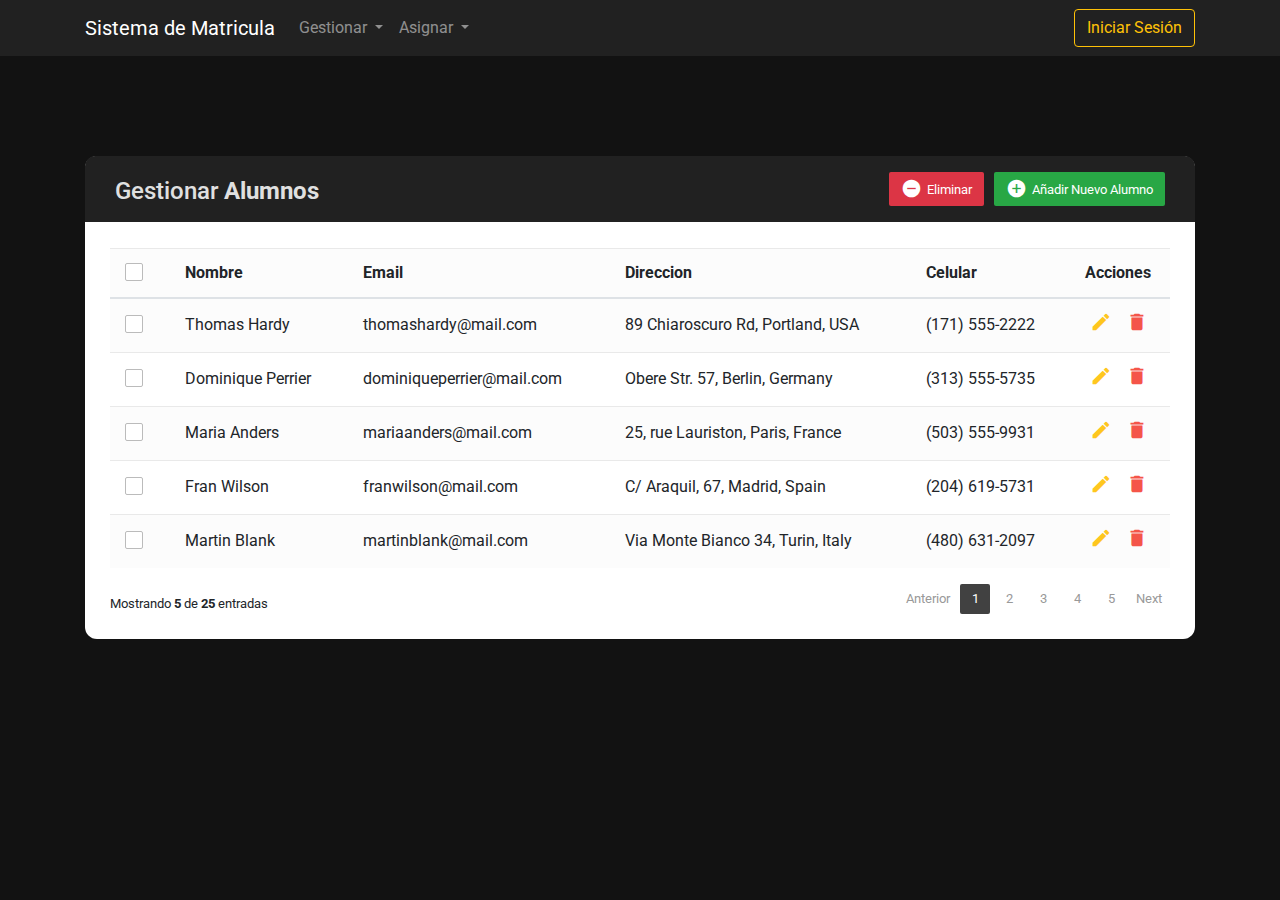
==== index.html @ 0264d9f3 "First commit" ====
<!DOCTYPE html>
<html lang="en">

<head>
    <meta charset="utf-8">
    <meta name="viewport" content="width=device-width, initial-scale=1, shrink-to-fit=no">
    <title>Matricula</title>
    <link rel="stylesheet" href="https://fonts.googleapis.com/css?family=Roboto|Varela+Round">
    <link rel="stylesheet" href="https://fonts.googleapis.com/icon?family=Material+Icons">
    <link rel="stylesheet" href="css/main.css">
    <link rel="stylesheet" href="css/bootstrap.css">
    <link rel="stylesheet" href="https://maxcdn.bootstrapcdn.com/font-awesome/4.7.0/css/font-awesome.min.css">

</head>

<body>

    <header>

        <nav class="navbar navbar-expand-lg navbar-dark dark">
            <div class="container">
                <a class="navbar-brand" href="#">Sistema de Matricula</a>
                <button class="navbar-toggler" type="button" data-toggle="collapse"
                    data-target="#navbarSupportedContent" aria-controls="navbarSupportedContent" aria-expanded="false"
                    aria-label="Toggle navigation">
                    <span class="navbar-toggler-icon"></span>
                </button>

                <div class="collapse navbar-collapse" id="navbarSupportedContent">
                    <ul class="navbar-nav mr-auto">
                        <li class="nav-item dropdown">
                            <a class="nav-link dropdown-toggle" href="#" id="navbarDropdown" role="button"
                                data-toggle="dropdown" aria-haspopup="true" aria-expanded="false">
                                Gestionar
                            </a>
                            <div class="dropdown-menu" aria-labelledby="navbarDropdown">
                                <a class="dropdown-item" href="#">Alumnos</a>
                                <div class="dropdown-divider"></div>
                                <a class="dropdown-item" href="#">Profesores</a>
                                <div class="dropdown-divider"></div>
                                <a class="dropdown-item" href="#">Secciones</a>
                                <div class="dropdown-divider"></div>
                                <a class="dropdown-item" href="#">Cursos</a>
                            </div>
                        </li>
                        <li class="nav-item dropdown">
                            <a class="nav-link dropdown-toggle" href="#" id="navbarDropdown" role="button"
                                data-toggle="dropdown" aria-haspopup="true" aria-expanded="false">
                                Asignar
                            </a>
                            <div class="dropdown-menu" aria-labelledby="navbarDropdown">
                                <a class="dropdown-item" href="#">Alumnos a Secciones</a>
                                <div class="dropdown-divider"></div>
                                <a class="dropdown-item" href="#">Profesores a Secciones</a>
                                <div class="dropdown-divider"></div>
                                <a class="dropdown-item" href="#">Seccione a Cursos</a>
                            </div>
                        </li>

                    </ul>
                    <form class="form-inline my-2 my-lg-0">
                        <button class="btn btn-outline-warning my-2 my-sm-0" type="submit">Iniciar Sesión</button>
                    </form>
                </div>
            </div>

        </nav>
    </header>


    <div class="container-xl">
        <div class="table-responsive">
            <div class="table-wrapper">
                <div class="table-title">
                    <div class="row">
                        <div class="col-sm-6">
                            <h2>Gestionar <b>Alumnos</b></h2>
                        </div>
                        <div class="col-sm-6">
                            <a href="#addStudentModal" class="btn btn-success" data-toggle="modal"><i
                                    class="material-icons">&#xE147;</i> <span>Añadir Nuevo Alumno</span></a>
                            <a href="#deleteStudentModal" class="btn btn-danger" data-toggle="modal"><i
                                    class="material-icons">&#xE15C;</i> <span>Eliminar</span></a>
                        </div>
                    </div>
                </div>
                <table class="table table-striped table-hover ">
                    <thead>
                        <table class="table table-striped table-hover">
                            <tr>
                                <th>
                                    <span class="custom-checkbox">
                                        <input type="checkbox" id="selectAll">
                                        <label for="selectAll"></label>
                                    </span>
                                </th>
                                <th>Nombre</th>
                                <th>Email</th>
                                <th>Direccion</th>
                                <th>Celular</th>
                                <th>Acciones</th>
                            </tr>
                    </thead>
                    <tbody>
                        <tr>
                            <td>
                                <span class="custom-checkbox">
                                    <input type="checkbox" id="checkbox1" name="options[]" value="1">
                                    <label for="checkbox1"></label>
                                </span>
                            </td>
                            <td>Thomas Hardy</td>
                            <td>thomashardy@mail.com</td>
                            <td>89 Chiaroscuro Rd, Portland, USA</td>
                            <td>(171) 555-2222</td>
                            <td>
                                <a href="#editStudentModal" class="edit" data-toggle="modal"><i class="material-icons"
                                        data-toggle="tooltip" title="Edit">&#xE254;</i></a>
                                <a href="#deleteStudentModal" class="delete" data-toggle="modal"><i
                                        class="material-icons" data-toggle="tooltip" title="Delete">&#xE872;</i></a>
                            </td>
                        </tr>
                        <tr>
                            <td>
                                <span class="custom-checkbox">
                                    <input type="checkbox" id="checkbox2" name="options[]" value="1">
                                    <label for="checkbox2"></label>
                                </span>
                            </td>
                            <td>Dominique Perrier</td>
                            <td>dominiqueperrier@mail.com</td>
                            <td>Obere Str. 57, Berlin, Germany</td>
                            <td>(313) 555-5735</td>
                            <td>
                                <a href="#editStudentModal" class="edit" data-toggle="modal"><i class="material-icons"
                                        data-toggle="tooltip" title="Edit">&#xE254;</i></a>
                                <a href="#deleteStudentModal" class="delete" data-toggle="modal"><i
                                        class="material-icons" data-toggle="tooltip" title="Delete">&#xE872;</i></a>
                            </td>
                        </tr>
                        <tr>
                            <td>
                                <span class="custom-checkbox">
                                    <input type="checkbox" id="checkbox3" name="options[]" value="1">
                                    <label for="checkbox3"></label>
                                </span>
                            </td>
                            <td>Maria Anders</td>
                            <td>mariaanders@mail.com</td>
                            <td>25, rue Lauriston, Paris, France</td>
                            <td>(503) 555-9931</td>
                            <td>
                                <a href="#editStudentModal" class="edit" data-toggle="modal"><i class="material-icons"
                                        data-toggle="tooltip" title="Edit">&#xE254;</i></a>
                                <a href="#deleteStudentModal" class="delete" data-toggle="modal"><i
                                        class="material-icons" data-toggle="tooltip" title="Delete">&#xE872;</i></a>
                            </td>
                        </tr>
                        <tr>
                            <td>
                                <span class="custom-checkbox">
                                    <input type="checkbox" id="checkbox4" name="options[]" value="1">
                                    <label for="checkbox4"></label>
                                </span>
                            </td>
                            <td>Fran Wilson</td>
                            <td>franwilson@mail.com</td>
                            <td>C/ Araquil, 67, Madrid, Spain</td>
                            <td>(204) 619-5731</td>
                            <td>
                                <a href="#editStudentModal" class="edit" data-toggle="modal"><i class="material-icons"
                                        data-toggle="tooltip" title="Edit">&#xE254;</i></a>
                                <a href="#deleteStudentModal" class="delete" data-toggle="modal"><i
                                        class="material-icons" data-toggle="tooltip" title="Delete">&#xE872;</i></a>
                            </td>
                        </tr>
                        <tr>
                            <td>
                                <span class="custom-checkbox">
                                    <input type="checkbox" id="checkbox5" name="options[]" value="1">
                                    <label for="checkbox5"></label>
                                </span>
                            </td>
                            <td>Martin Blank</td>
                            <td>martinblank@mail.com</td>
                            <td>Via Monte Bianco 34, Turin, Italy</td>
                            <td>(480) 631-2097</td>
                            <td>
                                <a href="#editStudentModal" class="edit" data-toggle="modal"><i class="material-icons"
                                        data-toggle="tooltip" title="Edit">&#xE254;</i></a>
                                <a href="#deleteStudentModal" class="delete" data-toggle="modal"><i
                                        class="material-icons" data-toggle="tooltip" title="Delete">&#xE872;</i></a>
                            </td>
                        </tr>
                    </tbody>
                </table>
                <div class="clearfix">
                    <div class="hint-text">Mostrando <b>5</b> de <b>25</b> entradas</div>
                    <ul class="pagination">
                        <li class="page-item disabled"><a href="#">Anterior</a></li>
                        <li class="page-item active"><a href="#" class="page-link">1</a></li>
                        <li class="page-item"><a href="#" class="page-link">2</a></li>
                        <li class="page-item"><a href="#" class="page-link">3</a></li>
                        <li class="page-item"><a href="#" class="page-link">4</a></li>
                        <li class="page-item"><a href="#" class="page-link">5</a></li>
                        <li class="page-item"><a href="#" class="page-link">Next</a></li>
                    </ul>
                </div>
            </div>
        </div>
    </div>
    <!-- Add Modal HTML -->
    <div id="addStudentModal" class="modal fade">
        <div class="modal-dialog">
            <div class="modal-content">
                <form>
                    <div class="modal-header">
                        <h4 class="modal-title">Añadir Alumno</h4>
                        <button type="button" class="close" data-dismiss="modal" aria-hidden="true">&times;</button>
                    </div>
                    <div class="modal-body">
                        <div class="form-group">
                            <label>Nombre</label>
                            <input type="text" class="form-control" required>
                        </div>
                        <div class="form-group">
                            <label>Email</label>
                            <input type="email" class="form-control" required>
                        </div>
                        <div class="form-group">
                            <label>Direccion</label>
                            <textarea class="form-control" required></textarea>
                        </div>
                        <div class="form-group">
                            <label>Celular</label>
                            <input type="text" class="form-control" required>
                        </div>
                    </div>
                    <div class="modal-footer">
                        <input type="button" class="btn btn-default" data-dismiss="modal" value="Cancel">
                        <input type="submit" class="btn btn-success" value="Add">
                    </div>
                </form>
            </div>
        </div>
    </div>
    <!-- Edit Modal HTML -->
    <div id="editStudentModal" class="modal fade">
        <div class="modal-dialog">
            <div class="modal-content">
                <form>
                    <div class="modal-header">
                        <h4 class="modal-title">Editar Alumno</h4>
                        <button type="button" class="close" data-dismiss="modal" aria-hidden="true">&times;</button>
                    </div>
                    <div class="modal-body">
                        <div class="form-group">
                            <label>Nombre</label>
                            <input type="text" class="form-control" required>
                        </div>
                        <div class="form-group">
                            <label>Email</label>
                            <input type="email" class="form-control" required>
                        </div>
                        <div class="form-group">
                            <label>Direccion</label>
                            <textarea class="form-control" required></textarea>
                        </div>
                        <div class="form-group">
                            <label>Celular</label>
                            <input type="text" class="form-control" required>
                        </div>
                    </div>
                    <div class="modal-footer">
                        <input type="button" class="btn btn-default" data-dismiss="modal" value="Cancel">
                        <input type="submit" class="btn btn-info" value="Save">
                    </div>
                </form>
            </div>
        </div>
    </div>
    <!-- Delete Modal HTML -->
    <div id="deleteStudentModal" class="modal fade">
        <div class="modal-dialog">
            <div class="modal-content">
                <form>
                    <div class="modal-header">
                        <h4 class="modal-title">Eliminar Alumno</h4>
                        <button type="button" class="close" data-dismiss="modal" aria-hidden="true">&times;</button>
                    </div>
                    <div class="modal-body">
                        <p>¿Estas seguro que quieres Eliminar estos datos?</p>
                        <p class="text-warning"><small>Esta acción no se puede deshacer.</small></p>
                    </div>
                    <div class="modal-footer">
                        <input type="button" class="btn btn-default" data-dismiss="modal" value="Cancel">
                        <input type="submit" class="btn btn-danger" value="Delete">
                    </div>
                </form>
            </div>
        </div>
    </div>


    <script src="/js/jQuery.js"></script>
    <script src="/js/Popper.js"></script>
    <script src="/js/bootstrap.js"></script>
</body>

</html>
---- css/main.css ----
body {
  background-color: #121212 !important;
}

label {
  margin: auto !important;
}

.table-responsive {
  margin: 100px 0;
}

.table-wrapper {
  background-color: #fff;
  padding: 20px 25px;
  min-width: 1000px;
  border-radius: 12px;
}

.table-title {
  padding-bottom: 15px;
  color: #e0e0e0;
  padding: 16px 30px;
  min-width: 100%;
  margin: -20px -25px 10px;
  background: #212121;
  border-top-left-radius: 10px;
  border-top-right-radius: 10px;
}

.table-title h2 {
  margin: 5px 0 0;
  font-size: 24px;
}

.table-title .btn-group {
  float: right;
}

.table-title .btn {
  color: #fff;
  float: right;
  font-size: 13px;
  border: none;
  min-width: 50px;
  border-radius: 2px;
  border: none;
  outline: none !important;
  margin-left: 10px;
}

.table-title .btn i {
  float: left;
  font-size: 21px;
  margin-right: 5px;
}

.table-title .btn span {
  float: left;
  margin-top: 2px;
}

table.table tr th,
table.table tr td {
  border-color: #e9e9e9;
  padding: 12px 15px;
  vertical-align: middle;
}

table.table tr th:first-child {
  width: 60px;
}

table.table tr th:last-child {
  width: 100px;
}

table.table-striped tbody tr:nth-of-type(odd) {
  background-color: #fcfcfc;
}

table.table-striped.table-hover tbody tr:hover {
  background: #f5f5f5;
}

table.table th i {
  font-size: 13px;
  margin: 0 5px;
  cursor: pointer;
}

table.table td:last-child i {
  opacity: 0.9;
  font-size: 22px;
  margin: 0 5px;
}

table.table td a {
  font-weight: bold;
  color: #566787;
  display: inline-block;
  text-decoration: none;
  outline: none !important;
}

table.table td a:hover {
  color: #2196f3;
}

table.table td a.edit {
  color: #ffc107;
}

table.table td a.delete {
  color: #f44336;
}

table.table td i {
  font-size: 19px;
}

table.table .avatar {
  border-radius: 50%;
  vertical-align: middle;
  margin-right: 10px;
}

.pagination {
  float: right;
  margin: 0 0 5px;
}

.pagination li a {
  border: none;
  font-size: 13px;
  min-width: 30px;
  min-height: 30px;
  color: #999;
  margin: 0 2px;
  line-height: 30px;
  border-radius: 2px !important;
  text-align: center;
  padding: 0 6px;
}

.pagination li a:hover {
  color: #666;
}

.pagination li.active a,
.pagination li.active a.page-link {
  background: rgba(18, 18, 18, 0.8);
}

.pagination li.active a:hover {
  background: rgba(18, 18, 18, 0.9);
}

.pagination li.disabled i {
  color: #ccc;
}

.pagination li i {
  font-size: 16px;
  padding-top: 6px;
}

.hint-text {
  float: left;
  margin-top: 10px;
  font-size: 13px;
}

/* Custom checkbox */

.custom-checkbox {
  position: relative;
}

.custom-checkbox input[type="checkbox"] {
  opacity: 0;
  position: absolute;
  margin: 5px 0 0 3px;
  z-index: 9;
}

.custom-checkbox label:before {
  width: 18px;
  height: 18px;
}

.custom-checkbox label:before {
  content: "";
  margin-right: 10px;
  display: inline-block;
  vertical-align: text-top;
  background: white;
  border: 1px solid #bbb;
  border-radius: 2px;
  box-sizing: border-box;
  z-index: 2;
}

.custom-checkbox input[type="checkbox"]:checked + label:after {
  content: "";
  position: absolute;
  left: 6px;
  top: 3px;
  width: 6px;
  height: 11px;
  border: solid #000;
  border-width: 0 3px 3px 0;
  transform: inherit;
  z-index: 3;
  transform: rotateZ(45deg);
}

.custom-checkbox input[type="checkbox"]:checked + label:before {
  border-color: #03a9f4;
  background: #03a9f4;
}

.custom-checkbox input[type="checkbox"]:checked + label:after {
  border-color: #fff;
}

.custom-checkbox input[type="checkbox"]:disabled + label:before {
  color: #b8b8b8;
  cursor: auto;
  box-shadow: none;
  background: #ddd;
}

/* Modal styles */

.modal .modal-dialog {
  max-width: 400px;
}

.modal .modal-header,
.modal .modal-body,
.modal .modal-footer {
  padding: 20px 30px;
}

.modal .modal-content {
  border-radius: 3px;
  font-size: 14px;
}

.modal .modal-footer {
  background: #ecf0f1;
  border-radius: 0 0 3px 3px;
}

.modal .modal-title {
  display: inline-block;
}

.modal .form-control {
  border-radius: 2px;
  box-shadow: none;
  border-color: #dddddd;
}

.modal textarea.form-control {
  resize: vertical;
}

.modal .btn {
  border-radius: 2px;
  min-width: 100px;
}

.modal form label {
  font-weight: normal;
}
.dark {
  background-color: #212121 !important;
}

.darker {
  background-color: #121212 !important;
}
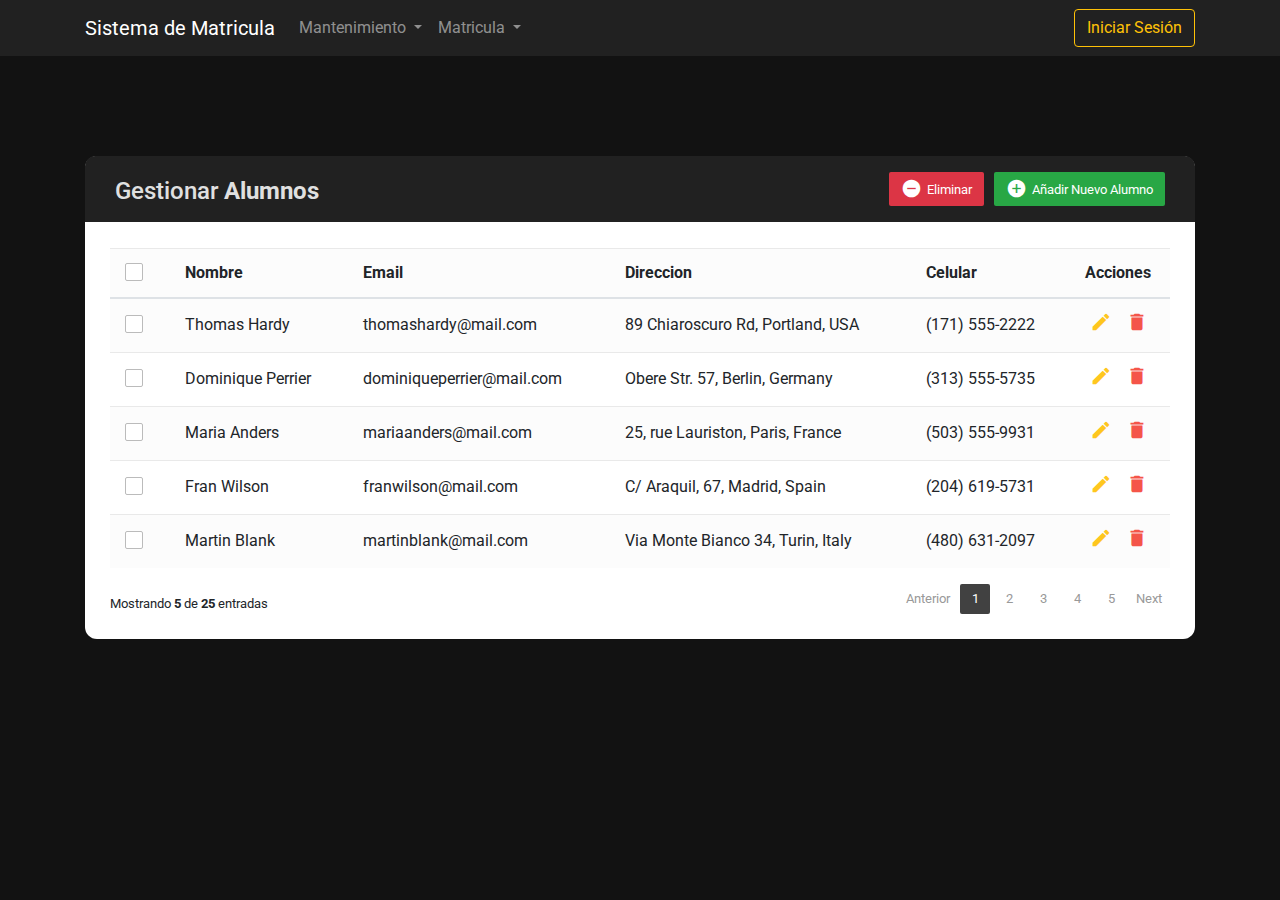
==== commit 03e34626: "Varios cambios" ====
--- a/index.html
+++ b/index.html
@@ -31,9 +31,9 @@
                         <li class="nav-item dropdown">
                             <a class="nav-link dropdown-toggle" href="#" id="navbarDropdown" role="button"
                                 data-toggle="dropdown" aria-haspopup="true" aria-expanded="false">
-                                Gestionar
+                                Mantenimiento
                             </a>
-                            <div class="dropdown-menu" aria-labelledby="navbarDropdown">
+                            <div class="dropdown-menu " aria-labelledby="navbarDropdown">
                                 <a class="dropdown-item" href="#">Alumnos</a>
                                 <div class="dropdown-divider"></div>
                                 <a class="dropdown-item" href="#">Profesores</a>
@@ -46,14 +46,12 @@
                         <li class="nav-item dropdown">
                             <a class="nav-link dropdown-toggle" href="#" id="navbarDropdown" role="button"
                                 data-toggle="dropdown" aria-haspopup="true" aria-expanded="false">
-                                Asignar
+                                Matricula
                             </a>
                             <div class="dropdown-menu" aria-labelledby="navbarDropdown">
-                                <a class="dropdown-item" href="#">Alumnos a Secciones</a>
+                                <a class="dropdown-item" href="#">Secciones Disponibles</a>
                                 <div class="dropdown-divider"></div>
-                                <a class="dropdown-item" href="#">Profesores a Secciones</a>
-                                <div class="dropdown-divider"></div>
-                                <a class="dropdown-item" href="#">Seccione a Cursos</a>
+                                <a class="dropdown-item" href="#">Inscripciones</a>
                             </div>
                         </li>
 
--- a/css/main.css
+++ b/css/main.css
@@ -6,10 +6,22 @@
   margin: auto !important;
 }
 
+.dropdown-menu{
+  border-radius: 10px !important;
+}
+.dropdown-menu,.dropdown-item {
+  background-color: #212121 !important;
+  color: rgba(255, 255, 255, 0.5) !important;
+}
+.dropdown-item:hover {
+  color: rgba(255, 255, 255, 1) !important;
+}
 .table-responsive {
   margin: 100px 0;
 }
-
+.dropdown-divider {
+  border-top: 1px solid rgba(255, 255, 255, 0.5) !important;
+}
 .table-wrapper {
   background-color: #fff;
   padding: 20px 25px;
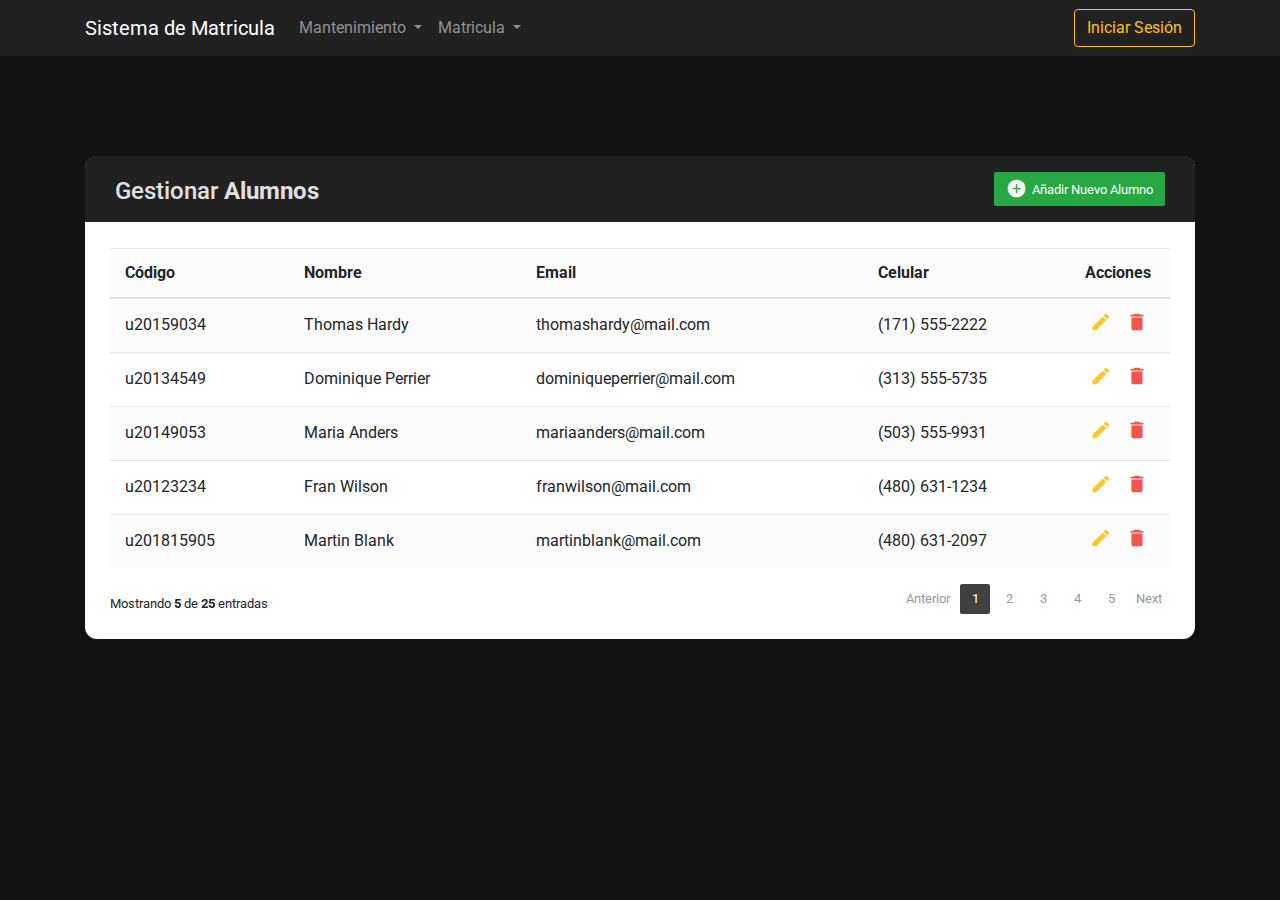
==== commit 3caa8af9: "Muchos cambios y ejemplo de toast en el index" ====
--- a/index.html
+++ b/index.html
@@ -1,5 +1,5 @@
 <!DOCTYPE html>
-<html lang="en">
+<html lang="es">
 
 <head>
     <meta charset="utf-8">
@@ -7,8 +7,8 @@
     <title>Matricula</title>
     <link rel="stylesheet" href="https://fonts.googleapis.com/css?family=Roboto|Varela+Round">
     <link rel="stylesheet" href="https://fonts.googleapis.com/icon?family=Material+Icons">
-    <link rel="stylesheet" href="css/main.css">
-    <link rel="stylesheet" href="css/bootstrap.css">
+    <link rel="stylesheet" href="/css/main.css">
+    <link rel="stylesheet" href="/css/bootstrap.css">
     <link rel="stylesheet" href="https://maxcdn.bootstrapcdn.com/font-awesome/4.7.0/css/font-awesome.min.css">
 
 </head>
@@ -16,7 +16,6 @@
 <body>
 
     <header>
-
         <nav class="navbar navbar-expand-lg navbar-dark dark">
             <div class="container">
                 <a class="navbar-brand" href="#">Sistema de Matricula</a>
@@ -54,17 +53,49 @@
                                 <a class="dropdown-item" href="#">Inscripciones</a>
                             </div>
                         </li>
-
                     </ul>
                     <form class="form-inline my-2 my-lg-0">
                         <button class="btn btn-outline-warning my-2 my-sm-0" type="submit">Iniciar Sesión</button>
                     </form>
                 </div>
             </div>
-
         </nav>
     </header>
 
+    <div aria-live="polite" aria-atomic="true" style="position: relative;">
+        <!-- Position it -->
+        <div style="position: absolute; top: 0; right: 0;">
+
+            <!-- Then put toasts within -->
+            <div class="toast" role="alert" aria-live="assertive" aria-atomic="true">
+                <div class="toast-header">
+                    <img src="..." class="rounded mr-2" alt="...">
+                    <strong class="mr-auto">Bootstrap</strong>
+                    <small class="text-muted">just now</small>
+                    <button type="button" class="ml-2 mb-1 close" data-dismiss="toast" aria-label="Close">
+                        <span aria-hidden="true">&times;</span>
+                    </button>
+                </div>
+                <div class="toast-body">
+                    See? Just like this.
+                </div>
+            </div>
+
+            <div class="toast" role="alert" aria-live="assertive" aria-atomic="true">
+                <div class="toast-header">
+                    <img src="..." class="rounded mr-2" alt="...">
+                    <strong class="mr-auto">Bootstrap</strong>
+                    <small class="text-muted">2 seconds ago</small>
+                    <button type="button" class="ml-2 mb-1 close" data-dismiss="toast" aria-label="Close">
+                        <span aria-hidden="true">&times;</span>
+                    </button>
+                </div>
+                <div class="toast-body">
+                    Heads up, toasts will stack automatically
+                </div>
+            </div>
+        </div>
+    </div>
 
     <div class="container-xl">
         <div class="table-responsive">
@@ -77,8 +108,6 @@
                         <div class="col-sm-6">
                             <a href="#addStudentModal" class="btn btn-success" data-toggle="modal"><i
                                     class="material-icons">&#xE147;</i> <span>Añadir Nuevo Alumno</span></a>
-                            <a href="#deleteStudentModal" class="btn btn-danger" data-toggle="modal"><i
-                                    class="material-icons">&#xE15C;</i> <span>Eliminar</span></a>
                         </div>
                     </div>
                 </div>
@@ -86,30 +115,20 @@
                     <thead>
                         <table class="table table-striped table-hover">
                             <tr>
-                                <th>
-                                    <span class="custom-checkbox">
-                                        <input type="checkbox" id="selectAll">
-                                        <label for="selectAll"></label>
-                                    </span>
-                                </th>
+
+                                <th>Código</th>
                                 <th>Nombre</th>
                                 <th>Email</th>
-                                <th>Direccion</th>
                                 <th>Celular</th>
                                 <th>Acciones</th>
                             </tr>
                     </thead>
                     <tbody>
                         <tr>
-                            <td>
-                                <span class="custom-checkbox">
-                                    <input type="checkbox" id="checkbox1" name="options[]" value="1">
-                                    <label for="checkbox1"></label>
-                                </span>
-                            </td>
+
+                            <td>u20159034</td>
                             <td>Thomas Hardy</td>
                             <td>thomashardy@mail.com</td>
-                            <td>89 Chiaroscuro Rd, Portland, USA</td>
                             <td>(171) 555-2222</td>
                             <td>
                                 <a href="#editStudentModal" class="edit" data-toggle="modal"><i class="material-icons"
@@ -119,15 +138,10 @@
                             </td>
                         </tr>
                         <tr>
-                            <td>
-                                <span class="custom-checkbox">
-                                    <input type="checkbox" id="checkbox2" name="options[]" value="1">
-                                    <label for="checkbox2"></label>
-                                </span>
-                            </td>
+
+                            <td>u20134549</td>
                             <td>Dominique Perrier</td>
                             <td>dominiqueperrier@mail.com</td>
-                            <td>Obere Str. 57, Berlin, Germany</td>
                             <td>(313) 555-5735</td>
                             <td>
                                 <a href="#editStudentModal" class="edit" data-toggle="modal"><i class="material-icons"
@@ -137,15 +151,10 @@
                             </td>
                         </tr>
                         <tr>
-                            <td>
-                                <span class="custom-checkbox">
-                                    <input type="checkbox" id="checkbox3" name="options[]" value="1">
-                                    <label for="checkbox3"></label>
-                                </span>
-                            </td>
+
+                            <td>u20149053</td>
                             <td>Maria Anders</td>
                             <td>mariaanders@mail.com</td>
-                            <td>25, rue Lauriston, Paris, France</td>
                             <td>(503) 555-9931</td>
                             <td>
                                 <a href="#editStudentModal" class="edit" data-toggle="modal"><i class="material-icons"
@@ -155,33 +164,21 @@
                             </td>
                         </tr>
                         <tr>
-                            <td>
-                                <span class="custom-checkbox">
-                                    <input type="checkbox" id="checkbox4" name="options[]" value="1">
-                                    <label for="checkbox4"></label>
-                                </span>
-                            </td>
+                            <td>u20123234</td>
                             <td>Fran Wilson</td>
                             <td>franwilson@mail.com</td>
-                            <td>C/ Araquil, 67, Madrid, Spain</td>
-                            <td>(204) 619-5731</td>
-                            <td>
-                                <a href="#editStudentModal" class="edit" data-toggle="modal"><i class="material-icons"
-                                        data-toggle="tooltip" title="Edit">&#xE254;</i></a>
-                                <a href="#deleteStudentModal" class="delete" data-toggle="modal"><i
-                                        class="material-icons" data-toggle="tooltip" title="Delete">&#xE872;</i></a>
-                            </td>
-                        </tr>
-                        <tr>
-                            <td>
-                                <span class="custom-checkbox">
-                                    <input type="checkbox" id="checkbox5" name="options[]" value="1">
-                                    <label for="checkbox5"></label>
-                                </span>
-                            </td>
+                            <td>(480) 631-1234</td>
+                            <td>
+                                <a href="#editStudentModal" class="edit" data-toggle="modal"><i class="material-icons"
+                                        data-toggle="tooltip" title="Edit">&#xE254;</i></a>
+                                <a href="#deleteStudentModal" class="delete" data-toggle="modal"><i
+                                        class="material-icons" data-toggle="tooltip" title="Delete">&#xE872;</i></a>
+                            </td>
+                        </tr>
+                        <tr>
+                            <td>u201815905</td>
                             <td>Martin Blank</td>
                             <td>martinblank@mail.com</td>
-                            <td>Via Monte Bianco 34, Turin, Italy</td>
                             <td>(480) 631-2097</td>
                             <td>
                                 <a href="#editStudentModal" class="edit" data-toggle="modal"><i class="material-icons"
@@ -300,9 +297,10 @@
     </div>
 
 
-    <script src="/js/jQuery.js"></script>
-    <script src="/js/Popper.js"></script>
-    <script src="/js/bootstrap.js"></script>
+    <script src="/js/jquery-3.5.1.slim.min.js"></script>
+    <script src="/js/bootstrap.bundle.min.js"></script>
+    <script src="/js/main.js"></script>
+
 </body>
 
 </html>--- a/css/main.css
+++ b/css/main.css
@@ -79,10 +79,6 @@
   vertical-align: middle;
 }
 
-table.table tr th:first-child {
-  width: 60px;
-}
-
 table.table tr th:last-child {
   width: 100px;
 }
@@ -126,11 +122,15 @@
 table.table td a.delete {
   color: #f44336;
 }
-
+table.table td a.assign {
+  color: #36f4ab;
+}
 table.table td i {
   font-size: 19px;
 }
-
+.center {
+  text-align: center;
+}
 table.table .avatar {
   border-radius: 50%;
   vertical-align: middle;
